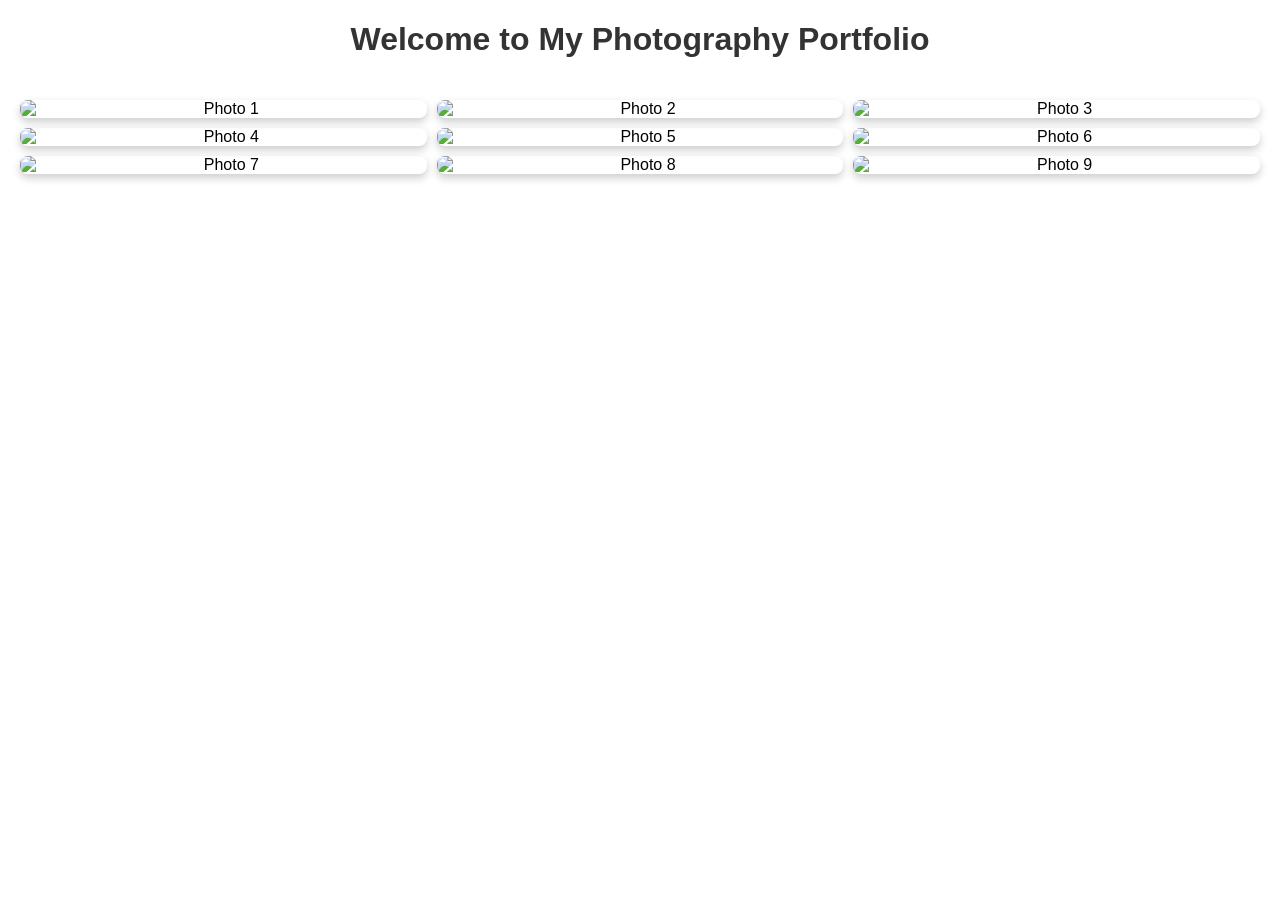
==== index.html @ 80422deb "Update index.html" ====
<!DOCTYPE html>
<html lang="en">
<head>
    <meta charset="UTF-8">
    <meta name="viewport" content="width=device-width, initial-scale=1.0">
    <title>My Photography Portfolio</title>
    <style>
        /* Add styling directly in index.html for simplicity */
        body {
            font-family: Arial, sans-serif;
            text-align: center;
            margin: 0;
            padding: 0;
        }
        h1 {
            color: #333;
        }
        .gallery {
            display: grid;
            grid-template-columns: repeat(3, 1fr);
            gap: 10px;
            padding: 20px;
        }
        .gallery img {
            width: 100%;
            height: auto;
            border-radius: 8px;
            box-shadow: 0 4px 8px rgba(0, 0, 0, 0.2);
        }
    </style>
</head>
<body>
    <h1>Welcome to My Photography Portfolio</h1>
    <div class="gallery">
        <img src="images/Compilation/LM/LM Week/P1012896.jpg" alt="Photo 1">
        <img src="images/Compilation/LM/LM Week/P1012931.jpg" alt="Photo 2">
        <img src="images/Compilation/LM/LM Week/P1012938.jpg" alt="Photo 3">
        <img src="images/Compilation/LM/LM Week/P1012962.jpg" alt="Photo 4">
        <img src="images/Compilation/LM/LM Week/P1012971.jpg" alt="Photo 5">
        <img src="images/Compilation/LM/LM Week/P1012990.jpg" alt="Photo 6">
        <img src="images/Compilation/LM/LM Week/P1012991.jpg" alt="Photo 7">
        <img src="images/Compilation/LM/LM Week/P1013008.jpg" alt="Photo 8">
        <img src="images/Compilation/LM/LM Week/P1013027.jpg" alt="Photo 9">
    </div>
</body>
</html>
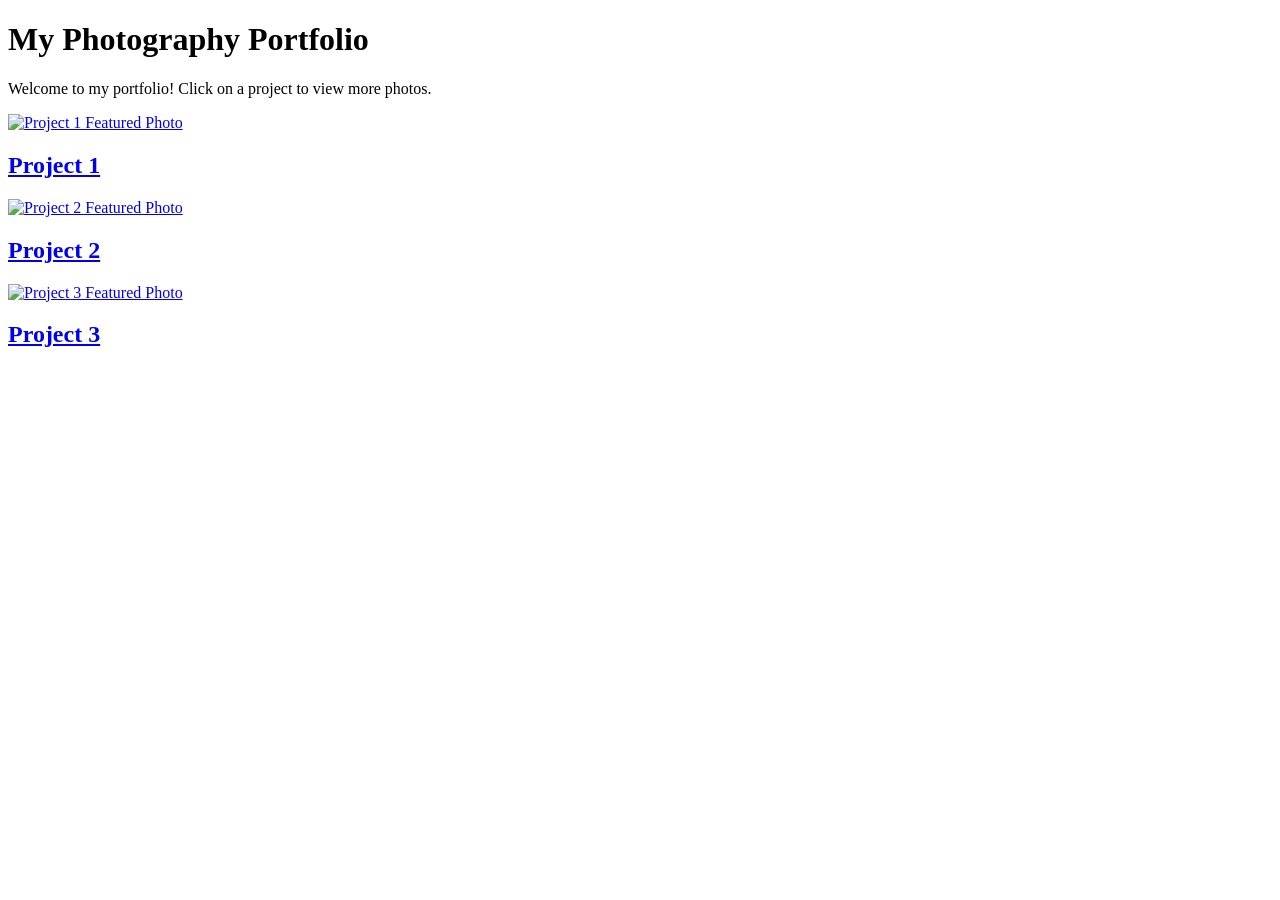
==== commit bd7ddac2: "Update index.html" ====
--- a/index.html
+++ b/index.html
@@ -4,43 +4,36 @@
     <meta charset="UTF-8">
     <meta name="viewport" content="width=device-width, initial-scale=1.0">
     <title>My Photography Portfolio</title>
-    <style>
-        /* Add styling directly in index.html for simplicity */
-        body {
-            font-family: Arial, sans-serif;
-            text-align: center;
-            margin: 0;
-            padding: 0;
-        }
-        h1 {
-            color: #333;
-        }
-        .gallery {
-            display: grid;
-            grid-template-columns: repeat(3, 1fr);
-            gap: 10px;
-            padding: 20px;
-        }
-        .gallery img {
-            width: 100%;
-            height: auto;
-            border-radius: 8px;
-            box-shadow: 0 4px 8px rgba(0, 0, 0, 0.2);
-        }
-    </style>
+    <link rel="stylesheet" href="style.css">
 </head>
 <body>
-    <h1>Welcome to My Photography Portfolio</h1>
-    <div class="gallery">
-        <img src="images/Compilation/LM/LM Week/P1012896.jpg" alt="Photo 1">
-        <img src="images/Compilation/LM/LM Week/P1012931.jpg" alt="Photo 2">
-        <img src="images/Compilation/LM/LM Week/P1012938.jpg" alt="Photo 3">
-        <img src="images/Compilation/LM/LM Week/P1012962.jpg" alt="Photo 4">
-        <img src="images/Compilation/LM/LM Week/P1012971.jpg" alt="Photo 5">
-        <img src="images/Compilation/LM/LM Week/P1012990.jpg" alt="Photo 6">
-        <img src="images/Compilation/LM/LM Week/P1012991.jpg" alt="Photo 7">
-        <img src="images/Compilation/LM/LM Week/P1013008.jpg" alt="Photo 8">
-        <img src="images/Compilation/LM/LM Week/P1013027.jpg" alt="Photo 9">
+    <h1>My Photography Portfolio</h1>
+    <p>Welcome to my portfolio! Click on a project to view more photos.</p>
+
+    <div class="projects">
+        <!-- Project 1 -->
+        <div class="project">
+            <a href="projects/project1.html">
+                <img src="images/featured1.jpg" alt="Project 1 Featured Photo">
+                <h2>Project 1</h2>
+            </a>
+        </div>
+        
+        <!-- Project 2 -->
+        <div class="project">
+            <a href="projects/project2.html">
+                <img src="images/featured2.jpg" alt="Project 2 Featured Photo">
+                <h2>Project 2</h2>
+            </a>
+        </div>
+        
+        <!-- Project 3 -->
+        <div class="project">
+            <a href="projects/project3.html">
+                <img src="images/featured3.jpg" alt="Project 3 Featured Photo">
+                <h2>Project 3</h2>
+            </a>
+        </div>
     </div>
 </body>
 </html>
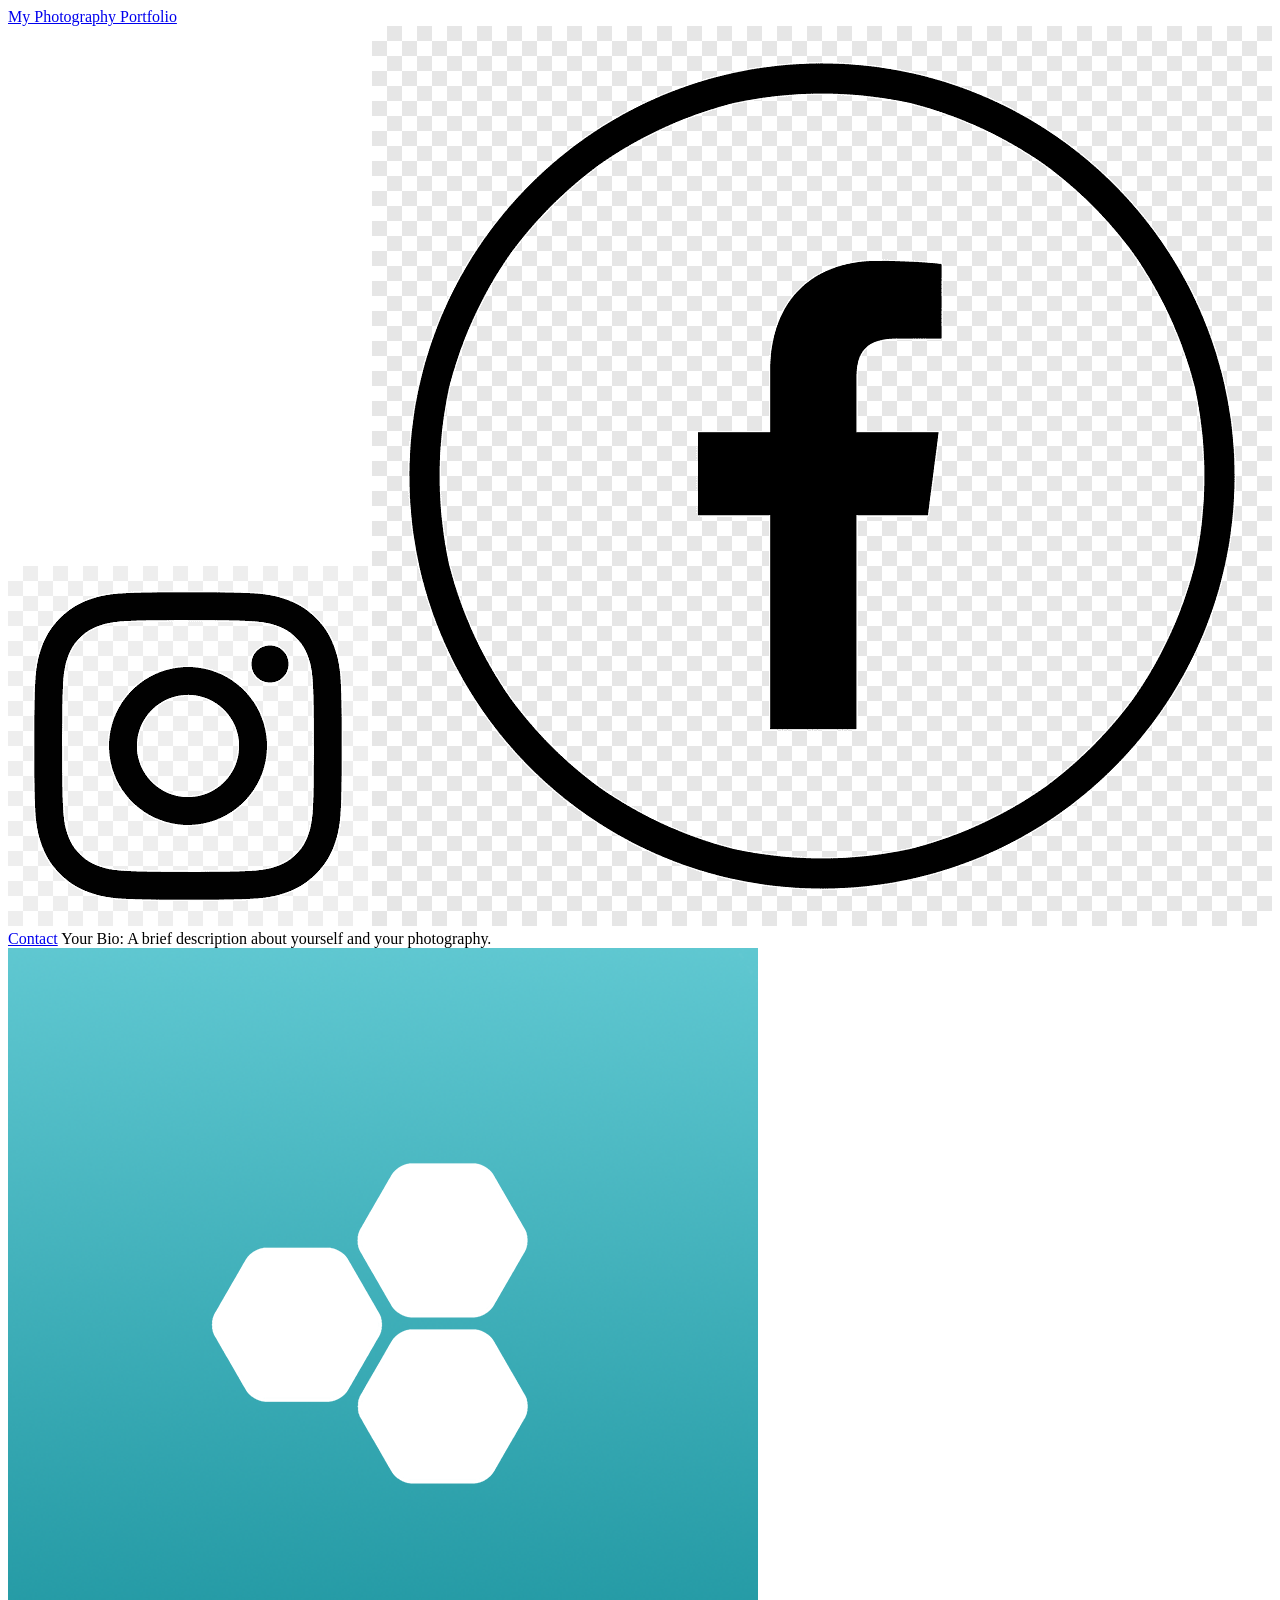
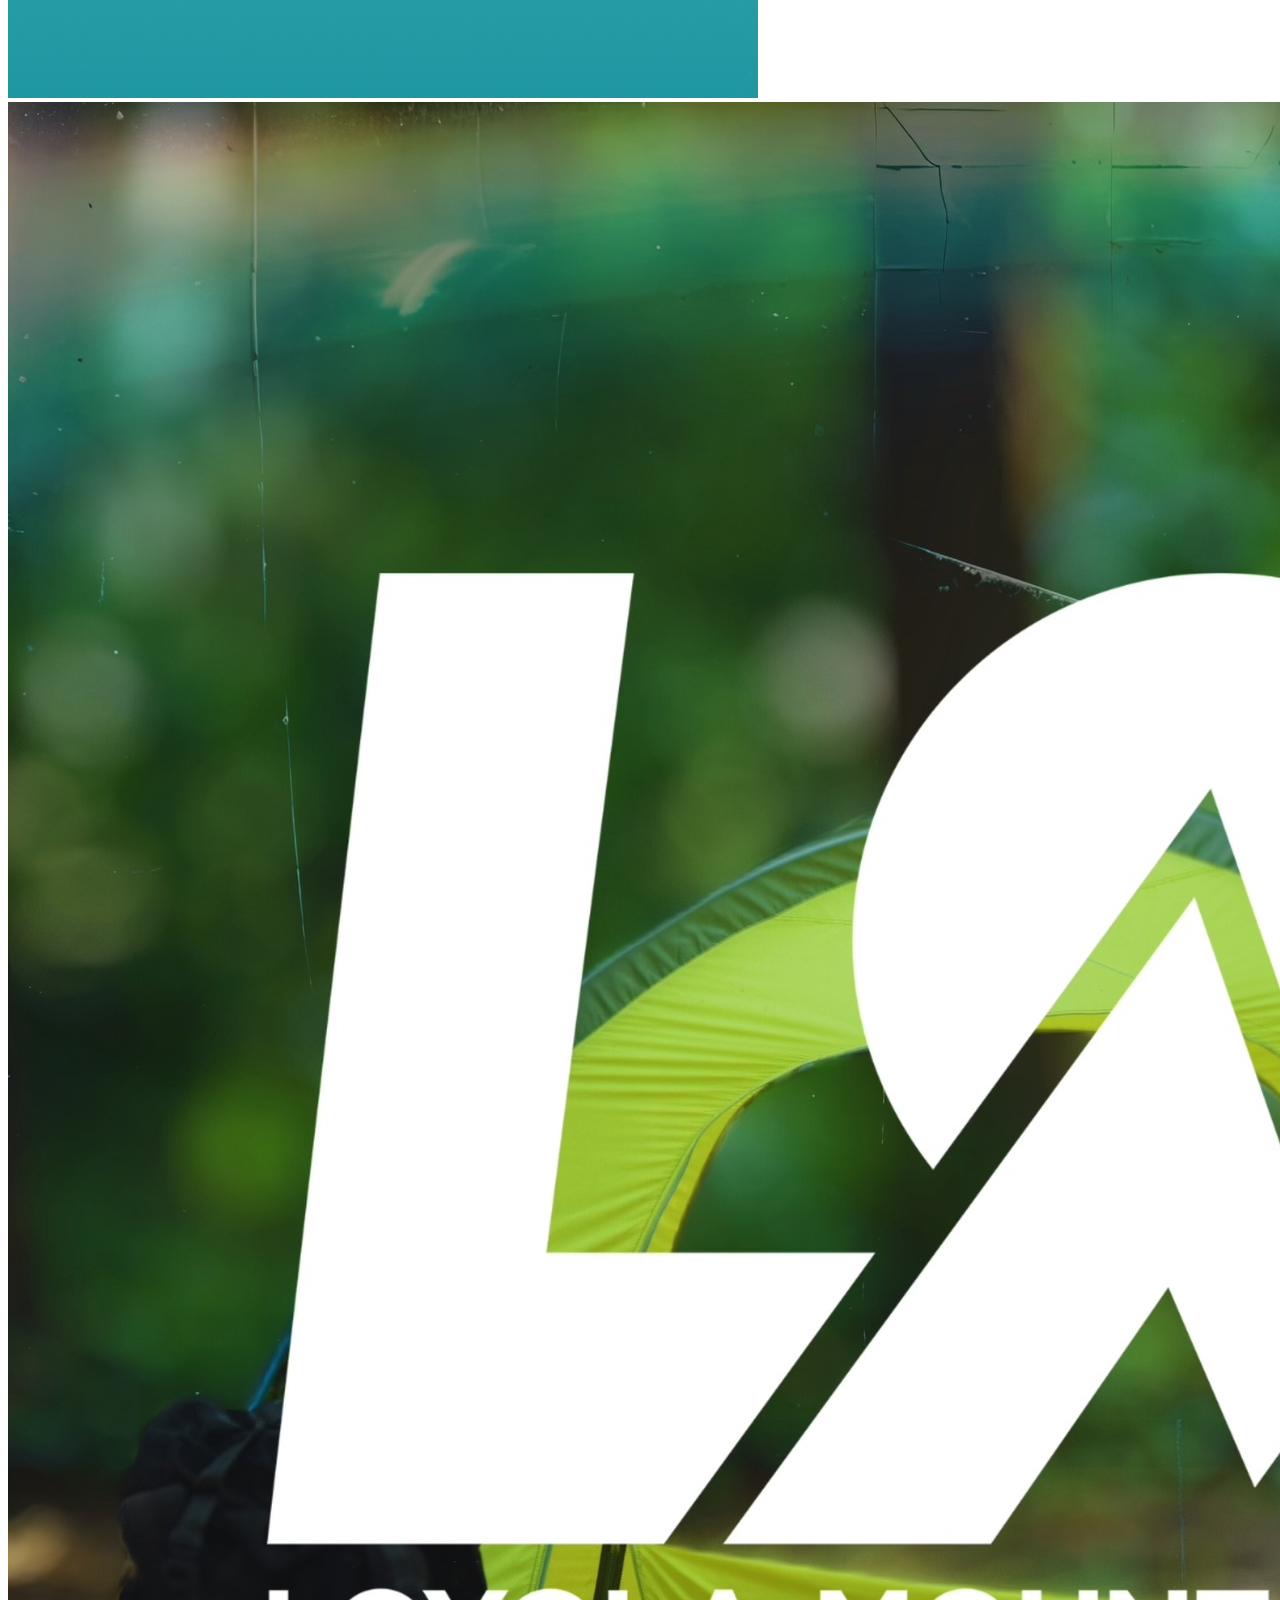
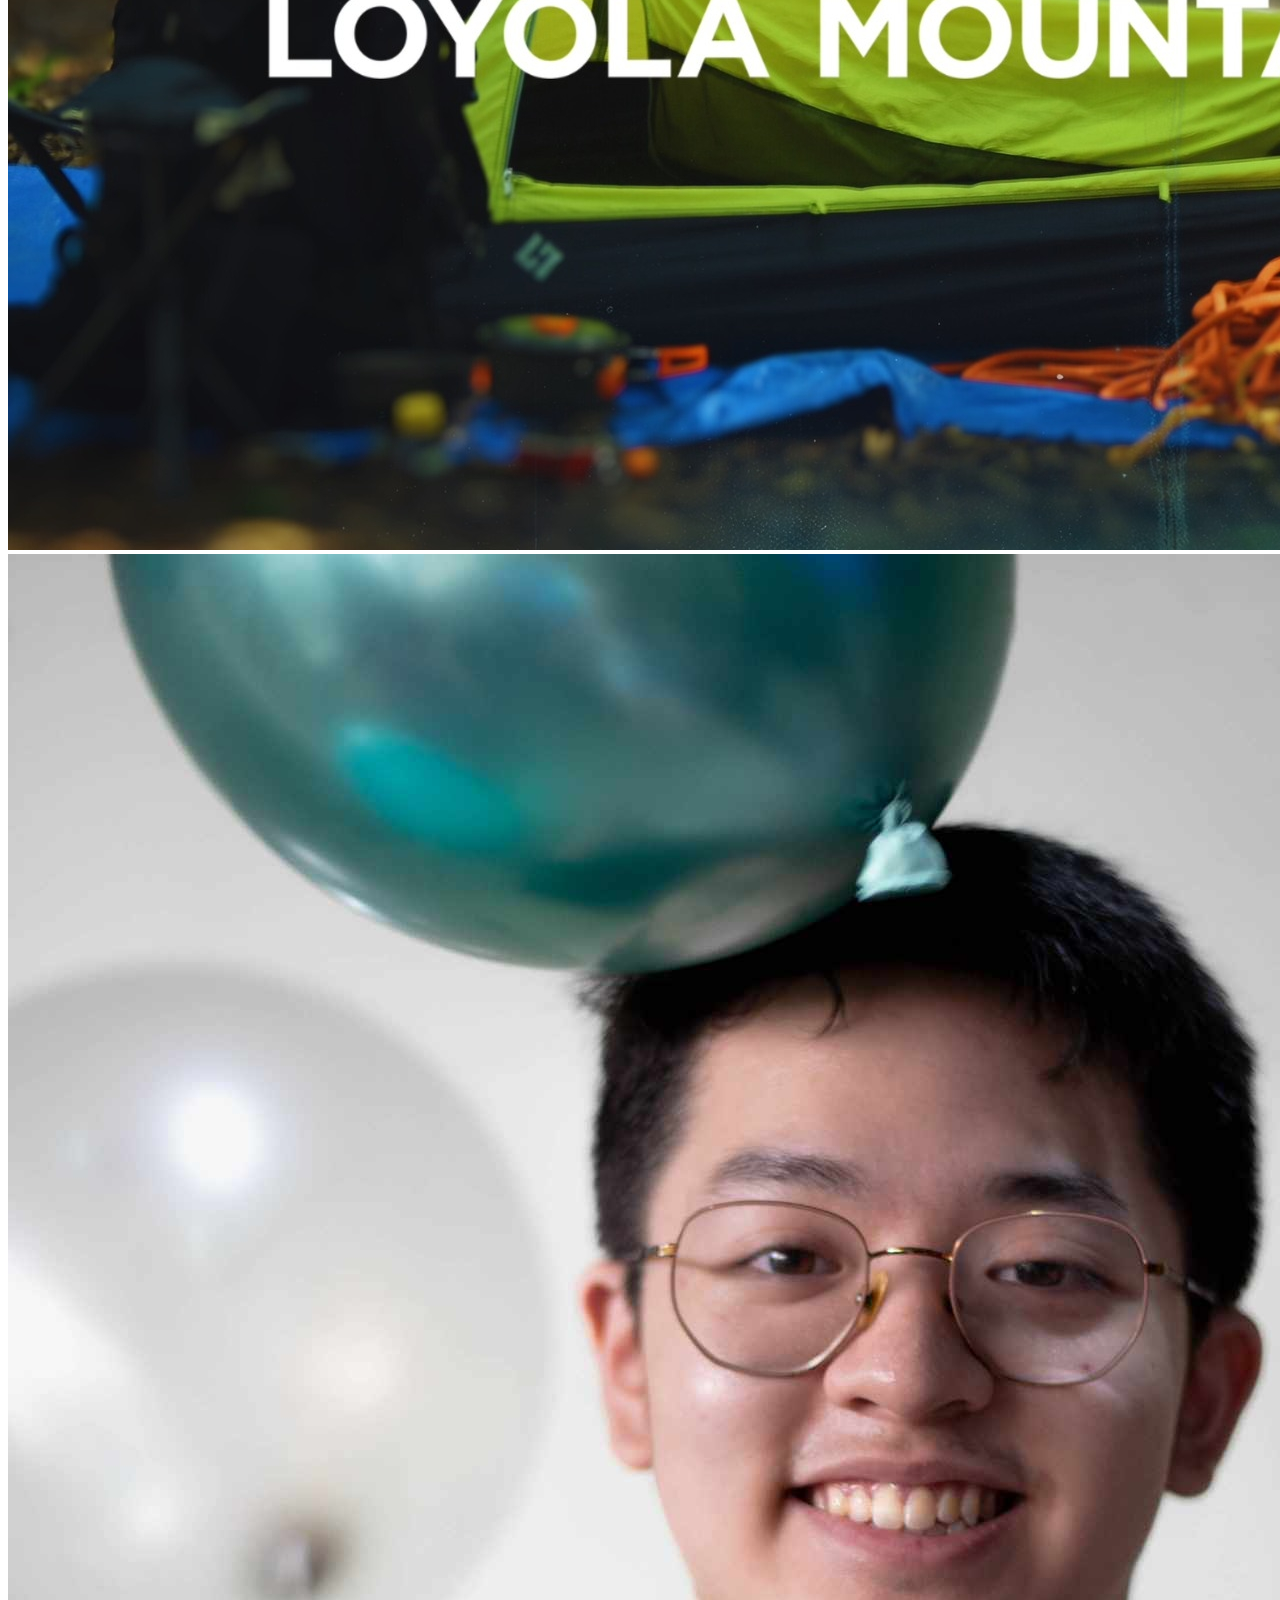
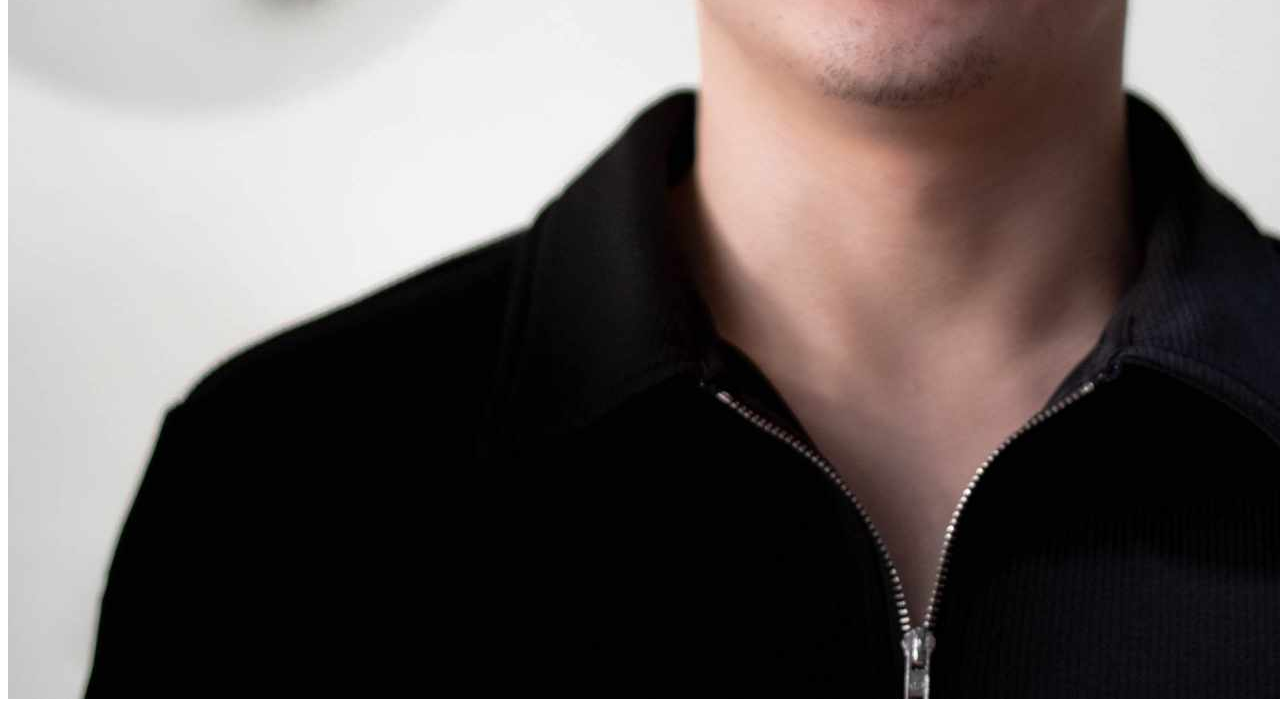
==== commit b2ef1583: "Update index.html" ====
--- a/index.html
+++ b/index.html
@@ -7,33 +7,34 @@
     <link rel="stylesheet" href="style.css">
 </head>
 <body>
-    <h1>My Photography Portfolio</h1>
-    <p>Welcome to my portfolio! Click on a project to view more photos.</p>
+    <!-- Header with logo, social links, and contact -->
+    <header>
+        <div class="header-content">
+            <a href="index.html" class="logo">My Photography Portfolio</a> <!-- Logo linked to home -->
+            <nav>
+                <a href="https://www.instagram.com/lopez_reece" target="_blank"><img src="images/png-transparent-camera-instagram-social-media-instagram-logo-social-media-solid-icon-thumbnail.png" alt="Instagram" class="social-icon"></a>
+                <a href="https://www.facebook.com/rc.lpz" target="_blank"><img src="images/png-clipart-logo-social-media-facebook-brand-social-media-text-logo.png" alt="Facebook" class="social-icon"></a>
+                <a href="contact.html" class="contact-link">Contact</a>
+                <span class="bio">Your Bio: A brief description about yourself and your photography.</span>
+            </nav>
+        </div>
+    </header>
 
     <div class="projects">
         <!-- Project 1 -->
-        <div class="project">
-            <a href="projects/project1.html">
-                <img src="images/featured1.jpg" alt="Project 1 Featured Photo">
-                <h2>Project 1</h2>
-            </a>
-        </div>
+        <a href="projects/project1.html" class="project">
+            <img src="images/305434386_483111560491356_7247914243386662929_n.png" alt="Project 1 Featured Photo">
+        </a>
         
         <!-- Project 2 -->
-        <div class="project">
-            <a href="projects/project2.html">
-                <img src="images/featured2.jpg" alt="Project 2 Featured Photo">
-                <h2>Project 2</h2>
-            </a>
-        </div>
+        <a href="projects/project2.html" class="project">
+            <img src="images/LMpic.jpg" alt="Project 2 Featured Photo">
+        </a>
         
         <!-- Project 3 -->
-        <div class="project">
-            <a href="projects/project3.html">
-                <img src="images/featured3.jpg" alt="Project 3 Featured Photo">
-                <h2>Project 3</h2>
-            </a>
-        </div>
+        <a href="projects/project3.html" class="project">
+            <img src="images/received_628490302504490.jpeg" alt="Project 3 Featured Photo">
+        </a>
     </div>
 </body>
 </html>
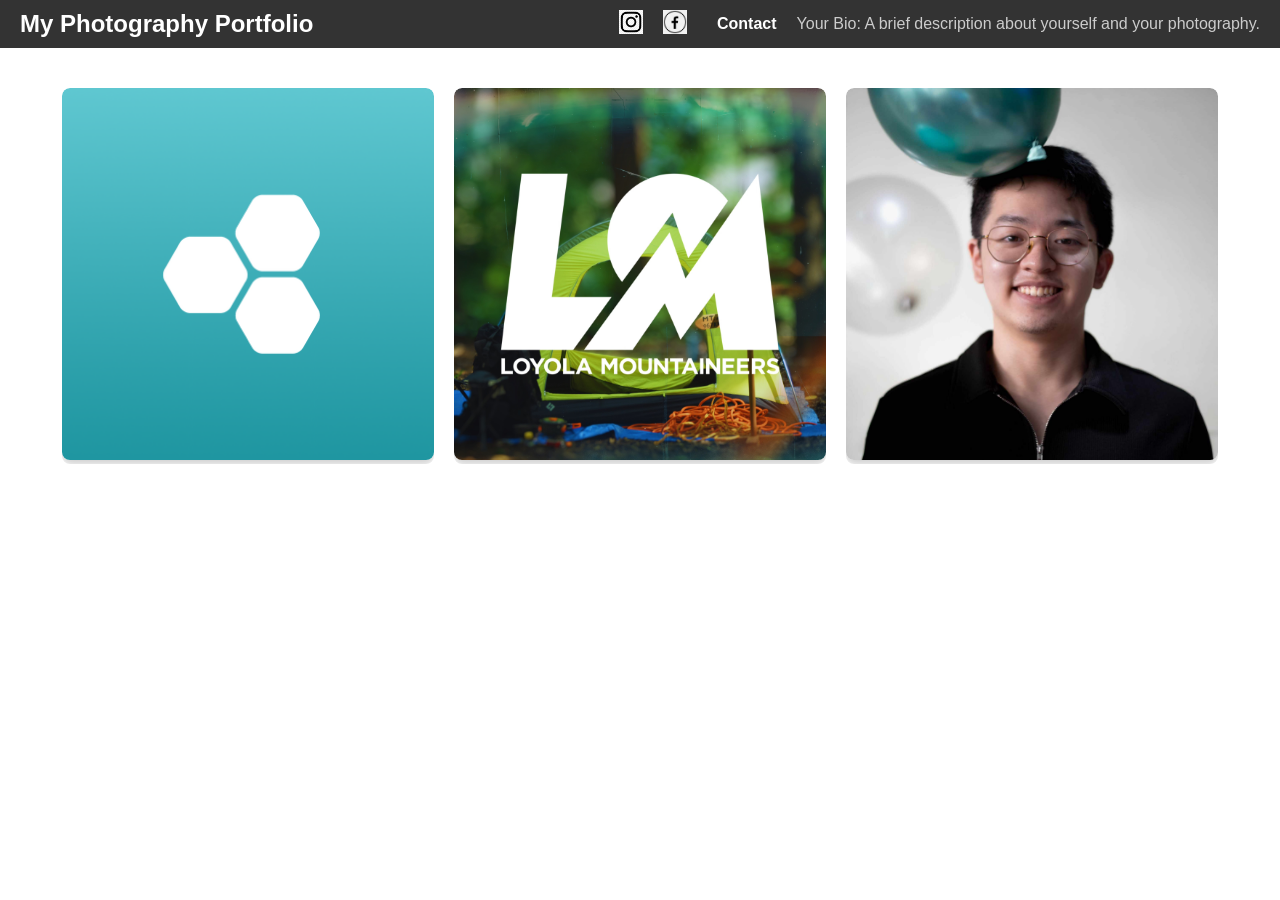
==== commit 20008ca7: "Update index.html" ====
--- a/index.html
+++ b/index.html
@@ -4,7 +4,7 @@
     <meta charset="UTF-8">
     <meta name="viewport" content="width=device-width, initial-scale=1.0">
     <title>My Photography Portfolio</title>
-    <link rel="stylesheet" href="style.css">
+    <link rel="stylesheet" href="styleIndex.css">
 </head>
 <body>
     <!-- Header with logo, social links, and contact -->
--- a/styleIndex.css
+++ b/styleIndex.css
@@ -0,0 +1,99 @@
+/* Reset */
+* {
+    margin: 0;
+    padding: 0;
+    box-sizing: border-box;
+}
+
+/* Smooth scrolling */
+html {
+    scroll-behavior: smooth;
+}
+
+body {
+    font-family: Arial, sans-serif;
+    text-align: center;
+    margin: 0;
+    padding: 0;
+}
+
+/* Header styling */
+header {
+    background-color: #333;
+    padding: 10px 20px;
+    color: #fff;
+    display: flex;
+    justify-content: space-between;
+    align-items: center;
+}
+
+.header-content {
+    display: flex;
+    align-items: center;
+    width: 100%;
+    justify-content: space-between;
+}
+
+.logo {
+    font-size: 1.5em;
+    color: #fff;
+    text-decoration: none;
+    font-weight: bold;
+}
+
+nav {
+    display: flex;
+    align-items: center;
+}
+
+.social-icon {
+    width: 24px;
+    height: 24px;
+    margin: 0 10px;
+}
+
+.contact-link {
+    color: #fff;
+    margin-left: 20px;
+    text-decoration: none;
+    font-weight: bold;
+}
+
+.contact-link:hover, .logo:hover {
+    text-decoration: underline;
+}
+
+/* Bio styling */
+.bio {
+    color: #ccc;
+    margin-left: 20px;
+}
+
+/* Projects grid */
+.projects {
+    display: flex;
+    justify-content: center;
+    gap: 20px;
+    padding: 20px;
+    margin-top: 20px;
+}
+
+.project {
+    width: 30%; /* Adjusts to fill the page width with margin */
+    display: block;
+    text-align: center;
+    overflow: hidden;
+    border-radius: 8px;
+}
+
+.project img {
+    width: 100%;
+    height: auto;
+    border-radius: 8px;
+    box-shadow: 0 4px 8px rgba(0, 0, 0, 0.2);
+    transition: transform 0.3s ease;
+}
+
+.project img:hover {
+    transform: scale(1.05); /* Slight zoom effect on hover */
+}
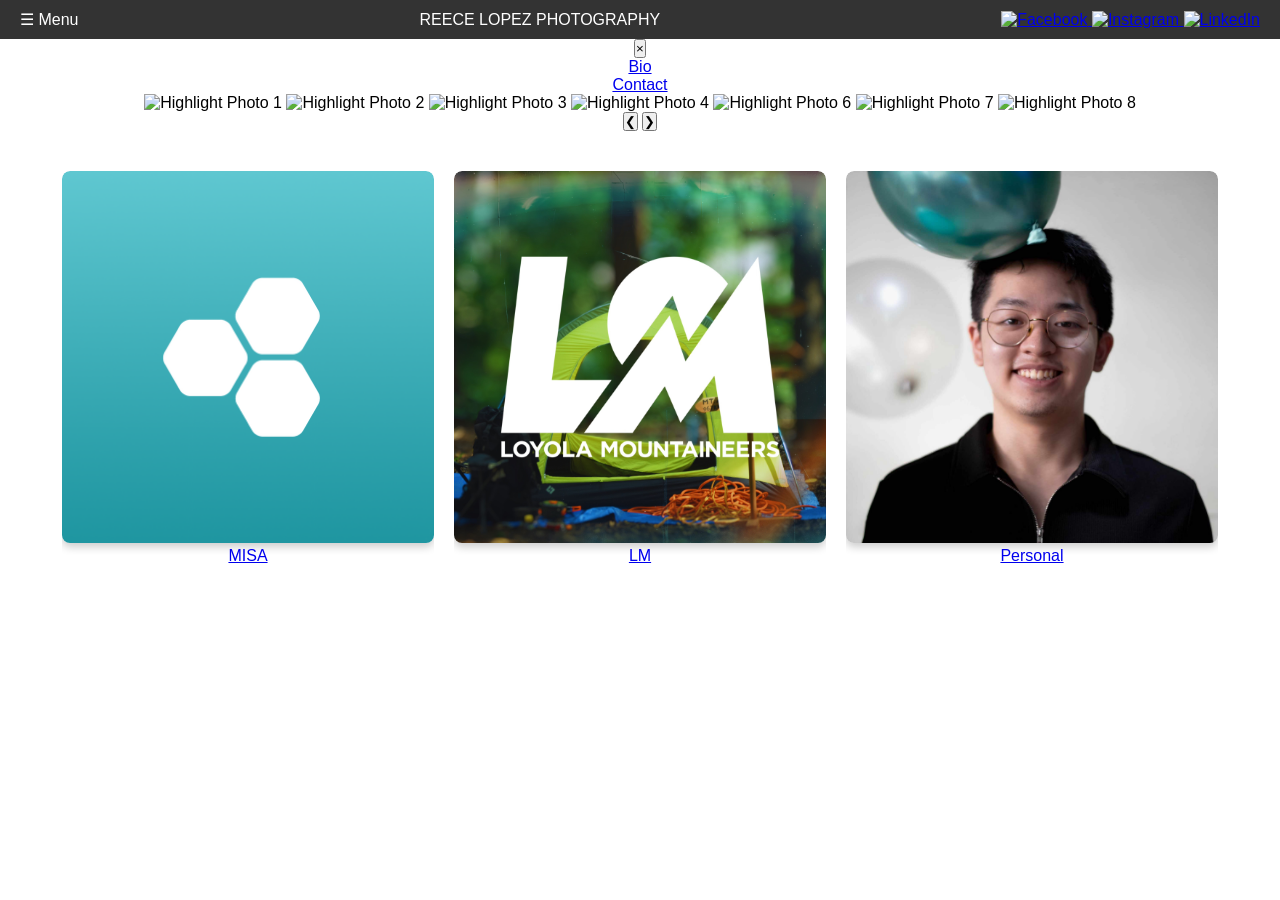
==== commit e3727a13: "Update index.html" ====
--- a/index.html
+++ b/index.html
@@ -3,38 +3,117 @@
 <head>
     <meta charset="UTF-8">
     <meta name="viewport" content="width=device-width, initial-scale=1.0">
-    <title>My Photography Portfolio</title>
+    <title>Reece Lopez Photography</title>
     <link rel="stylesheet" href="styleIndex.css">
 </head>
 <body>
+
     <!-- Header with logo, social links, and contact -->
     <header>
-        <div class="header-content">
-            <a href="index.html" class="logo">My Photography Portfolio</a> <!-- Logo linked to home -->
-            <nav>
-                <a href="https://www.instagram.com/lopez_reece" target="_blank"><img src="images/png-transparent-camera-instagram-social-media-instagram-logo-social-media-solid-icon-thumbnail.png" alt="Instagram" class="social-icon"></a>
-                <a href="https://www.facebook.com/rc.lpz" target="_blank"><img src="images/png-clipart-logo-social-media-facebook-brand-social-media-text-logo.png" alt="Facebook" class="social-icon"></a>
-                <a href="contact.html" class="contact-link">Contact</a>
-                <span class="bio">Your Bio: A brief description about yourself and your photography.</span>
-            </nav>
+        <!-- Left-aligned Menu Button -->
+        <div class="menu-button" onclick="openPanel()">
+            &#9776; Menu
+        </div>
+        
+        <!-- Centered Title -->
+        <div class="header-title">
+            REECE LOPEZ PHOTOGRAPHY
+        </div>
+
+        <!-- Right-aligned Social Icons -->
+        <div class="social-icons">
+            <a href="https://www.facebook.com/rc.lpz" target="_blank">
+                <img src="images/facebook-icon.png" alt="Facebook">
+            </a>
+            <a href="https://www.instagram.com/lopez_reece" target="_blank">
+                <img src="images/instagram-icon.png" alt="Instagram">
+            </a>
+            <a href="https://www.linkedin.com/in/yourusername" target="_blank">
+                <img src="images/linkedin-icon.png" alt="LinkedIn">
+            </a>
         </div>
     </header>
+    
+    <div class="background-section-one">
+    <!-- Left Panel for Bio, Contact, etc. -->
+    <div id="side-panel" class="side-panel">
+        <button class="close-btn" onclick="closePanel()">×</button>
+        <ul class="panel-tabs">
+            <li><a href="#bio">Bio</a></li>
+            <li><a href="#contact">Contact</a></li>
+            <!-- Add more links as needed -->
+        </ul>
+    </div>
 
+
+
+    <div class="carousel">
+        <div class="carousel-images">
+            <img src="images/photo1.jpg" alt="Highlight Photo 1">
+            <img src="images/photo2.jpg" alt="Highlight Photo 2">
+            <img src="images/photo3.jpg" alt="Highlight Photo 3">
+            <img src="images/photo4.jpg" alt="Highlight Photo 4">
+            <img src="images/photo6.jpg" alt="Highlight Photo 6">
+            <img src="images/photo7.jpg" alt="Highlight Photo 7">
+            <img src="images/photo8.jpg" alt="Highlight Photo 8">
+        </div>
+
+        <button class="prev" onclick="moveSlide(-1)">&#10094;</button>
+        <button class="next" onclick="moveSlide(1)">&#10095;</button>
+      </div>
+    </div>
+
+    <div class="background-section-two">
+    <!-- Projects Section (appears after scrolling) -->
     <div class="projects">
         <!-- Project 1 -->
         <a href="projects/project1.html" class="project">
             <img src="images/305434386_483111560491356_7247914243386662929_n.png" alt="Project 1 Featured Photo">
+            <span class="overlay-text">MISA</span>
         </a>
         
         <!-- Project 2 -->
         <a href="projects/project2.html" class="project">
             <img src="images/LMpic.jpg" alt="Project 2 Featured Photo">
+            <span class="overlay-text">LM</span>
         </a>
         
         <!-- Project 3 -->
         <a href="projects/project3.html" class="project">
             <img src="images/received_628490302504490.jpeg" alt="Project 3 Featured Photo">
+            <span class="overlay-text">Personal</span>
         </a>
     </div>
+    </div>
+    <script src="script.js"></script>
+    <script>
+        // JavaScript for Menu Panel
+        function openPanel() {
+            document.getElementById("side-panel").style.width = "250px";
+        }
+
+        function closePanel() {
+            document.getElementById("side-panel").style.width = "0";
+        }
+
+        // Scroll-based header background change
+        window.onscroll = function() { changeHeaderOnScroll() };
+
+        function changeHeaderOnScroll() {
+            const header = document.querySelector('header');
+            const headerTitle = document.querySelector('.header-title');
+            
+            // When the user scrolls down at least 10px, make the header white
+            if (document.body.scrollTop > 10 || document.documentElement.scrollTop > 10) {
+                header.style.backgroundColor = "rgba(255, 255, 255, 1)"; // White background
+                header.style.color = "#333";
+                headerTitle.style.color = "#333" // Change text color to dark for contrast
+            } else {
+                header.style.backgroundColor = "rgba(255, 255, 255, 0)"; // Transparent background
+                header.style.color = "#fff"; 
+                headerTitle.style.color = "#fff";// Keep text white when transparent
+            }
+        }
+    </script>
 </body>
 </html>
